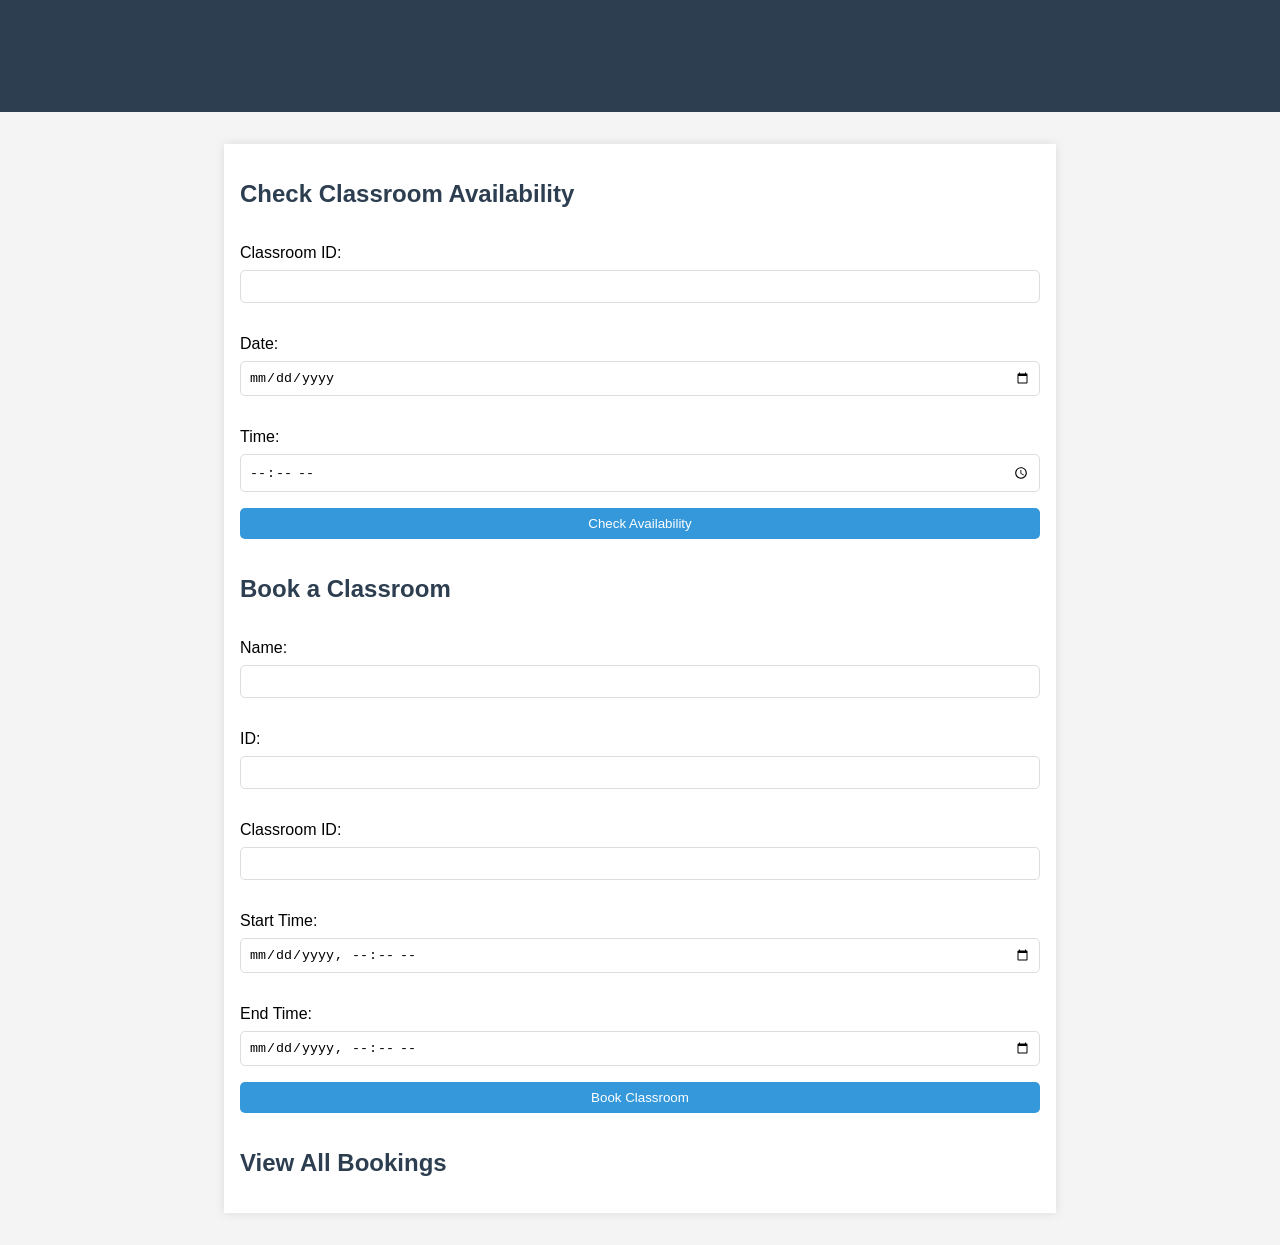
==== classroom availablility page/index.html @ f26d26e1 "classroom availability page created" ====
<!DOCTYPE html>
<html lang="en">
<head>
    <meta charset="UTF-8">
    <meta name="viewport" content="width=device-width, initial-scale=1.0">
    <title>SCMS - Classroom Availability</title>
    <link rel="stylesheet" href="styles.css">
</head>
<body>
    <header>
        <h1>Smart Classroom Management - Classroom Availability</h1>
    </header>

    <main>
        <!-- Check Availability Section -->
        <section class="check-availability">
            <h2>Check Classroom Availability</h2>
            <form id="availabilityForm">
                <label for="classroomID">Classroom ID:</label>
                <input type="text" id="classroomID" required>

                <label for="bookingDate">Date:</label>
                <input type="date" id="bookingDate" required>

                <label for="bookingTime">Time:</label>
                <input type="time" id="bookingTime" required>

                <button type="submit">Check Availability</button>
            </form>
            <div id="availabilityResult">
                <!-- Availability result will be shown here -->
            </div>
        </section>

        <!-- Book Classroom Section -->
        <section class="book-classroom">
            <h2>Book a Classroom</h2>
            <form id="bookingForm">
                <label for="bookerName">Name:</label>
                <input type="text" id="bookerName" required>

                <label for="bookerID">ID:</label>
                <input type="text" id="bookerID" required>

                <label for="classroomToBook">Classroom ID:</label>
                <input type="text" id="classroomToBook" required>

                <label for="bookingStart">Start Time:</label>
                <input type="datetime-local" id="bookingStart" required>

                <label for="bookingEnd">End Time:</label>
                <input type="datetime-local" id="bookingEnd" required>

                <button type="submit">Book Classroom</button>
            </form>
        </section>

        <!-- View Bookings Section -->
        <section class="view-bookings">
            <h2>View All Bookings</h2>
            <ul id="bookingList">
                <!-- Bookings will be displayed here -->
            </ul>
        </section>
    </main>

    <script src="classroom-script.js"></script>
</body>
</html>
---- classroom availablility page/styles.css ----
/* styles.css */
body {
    font-family: Arial, sans-serif;
    background-color: #f4f4f4;
    margin: 0;
    padding: 0;
}

header {
    background-color: #2c3e50;
    color: white;
    padding: 1rem;
    text-align: center;
}

main {
    margin: 2rem auto;
    max-width: 800px;
    background-color: white;
    padding: 1rem;
    box-shadow: 0 0 10px rgba(0, 0, 0, 0.1);
}

h1, h2 {
    color: #2c3e50;
}

form {
    display: flex;
    flex-direction: column;
}

label {
    margin-top: 1rem;
    margin-bottom: 0.5rem;
}

input, select, button {
    padding: 0.5rem;
    margin-bottom: 1rem;
    border-radius: 5px;
    border: 1px solid #ddd;
}

button {
    background-color: #3498db;
    color: white;
    cursor: pointer;
    border: none;
}

button:hover {
    background-color: #2980b9;
}

.resource-status ul {
    list-style-type: none;
    padding: 0;
}

.resource-status li {
    background-color: #ecf0f1;
    padding: 0.5rem;
    margin: 0.5rem 0;
    border-radius: 5px;
    display: flex;
    justify-content: space-between;
}

.resource-status button {
    background-color: #e74c3c;
    color: white;
    border: none;
    padding: 0.5rem;
    cursor: pointer;
    border-radius: 5px;
}

.resource-status button:hover {
    background-color: #c0392b;
}
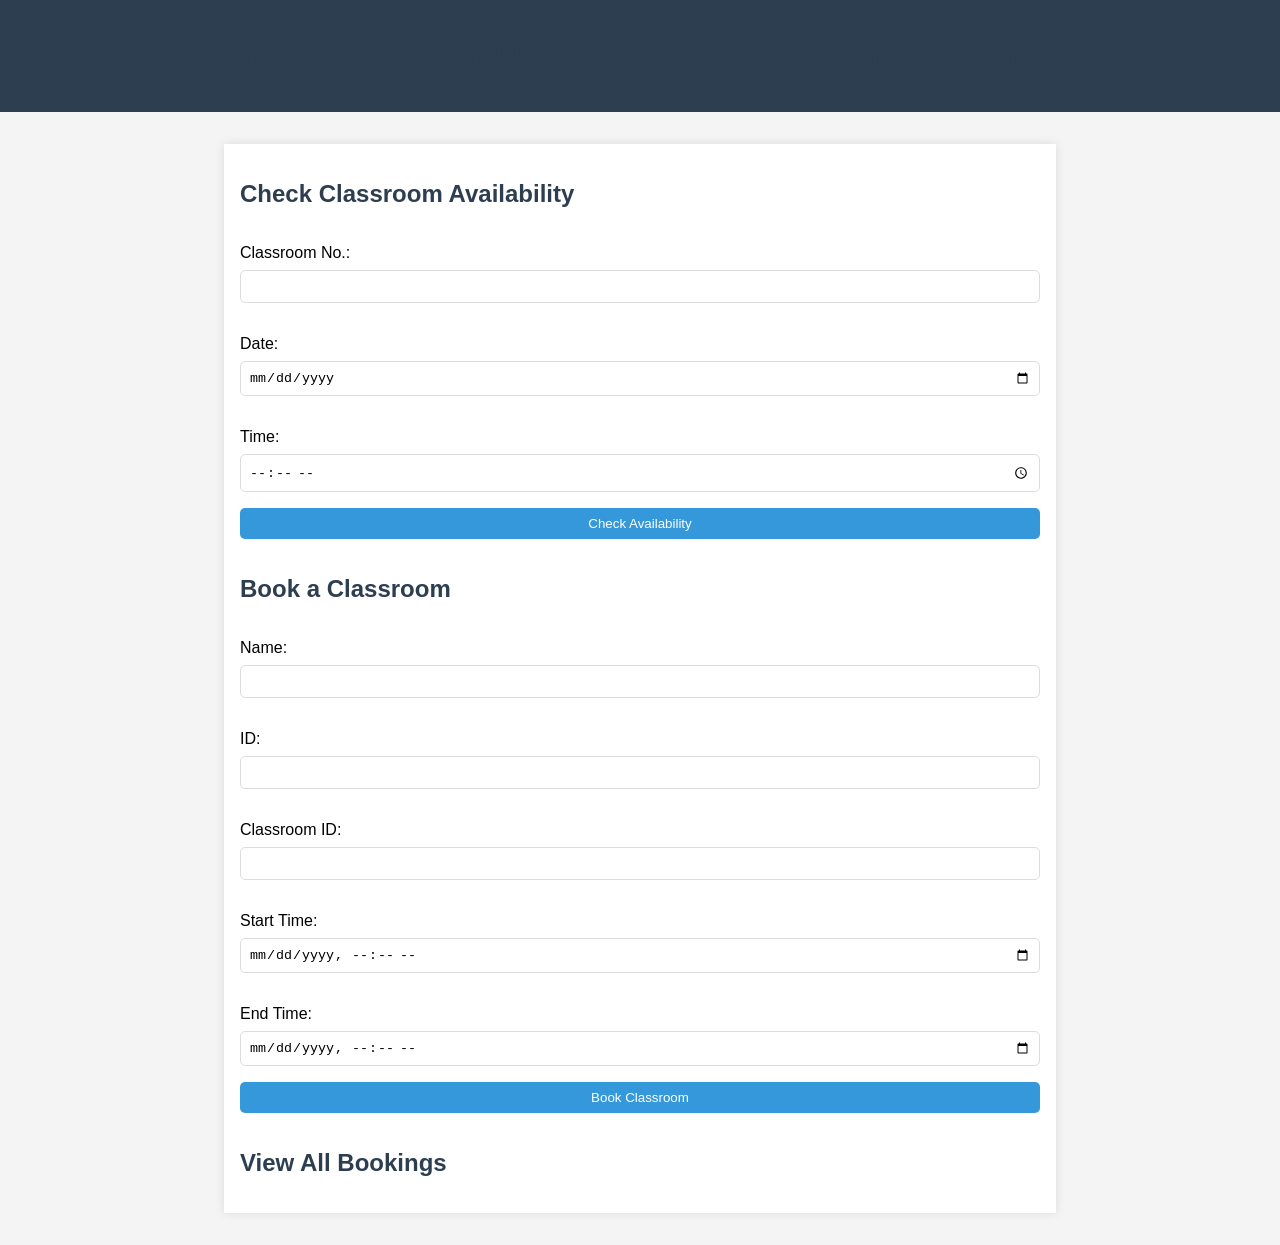
==== commit 90070008: "update index.html" ====
--- a/classroom availablility page/index.html
+++ b/classroom availablility page/index.html
@@ -16,8 +16,8 @@
         <section class="check-availability">
             <h2>Check Classroom Availability</h2>
             <form id="availabilityForm">
-                <label for="classroomID">Classroom ID:</label>
-                <input type="text" id="classroomID" required>
+                <label for="classroomNo.">Classroom No.:</label>
+                <input type="text" id="classroomNo" required>
 
                 <label for="bookingDate">Date:</label>
                 <input type="date" id="bookingDate" required>
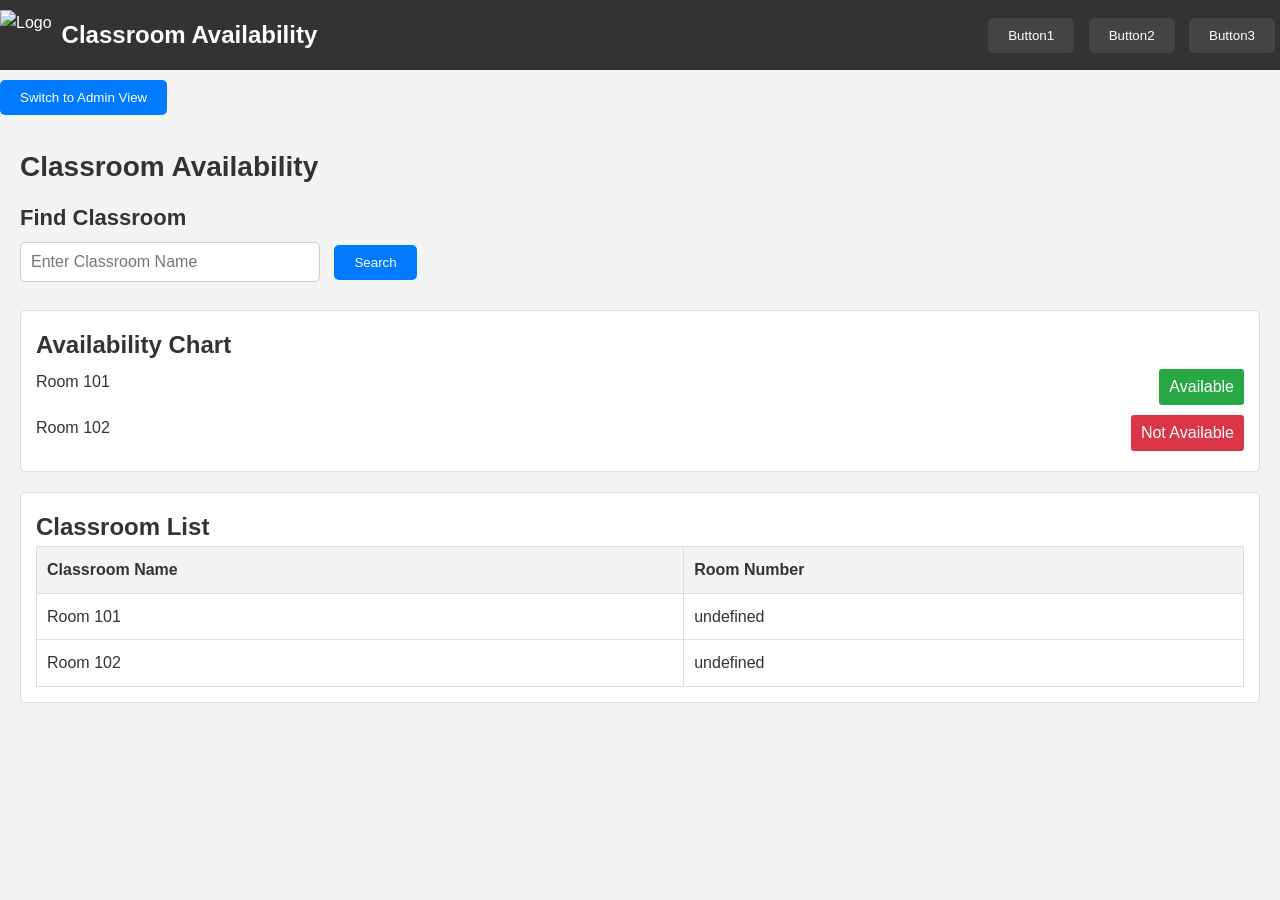
==== commit 8fd55a53: "updated classroom file" ====
--- a/classroom availablility page/index.html
+++ b/classroom availablility page/index.html
@@ -3,67 +3,96 @@
 <head>
     <meta charset="UTF-8">
     <meta name="viewport" content="width=device-width, initial-scale=1.0">
-    <title>SCMS - Classroom Availability</title>
+    <title>Classroom Availability</title>
     <link rel="stylesheet" href="styles.css">
+    <style>
+    </style>
 </head>
 <body>
     <header>
-        <h1>Smart Classroom Management - Classroom Availability</h1>
+        <div class="logo">
+            <img src="../clogo.png" alt="Logo"> <!-- Replace 'logo.png' with your logo image file -->
+            <h1>Classroom Availability</h1>
+        </div>
+        <div class="nav-buttons">
+            <a href="#"><button>Button1</button></a>
+            <a href="#"><button>Button2</button></a>
+            <a href="#"><button>Button3</button></a>
+        </div>
     </header>
 
-    <main>
-        <!-- Check Availability Section -->
-        <section class="check-availability">
-            <h2>Check Classroom Availability</h2>
-            <form id="availabilityForm">
-                <label for="classroomNo.">Classroom No.:</label>
-                <input type="text" id="classroomNo" required>
-
-                <label for="bookingDate">Date:</label>
-                <input type="date" id="bookingDate" required>
-
-                <label for="bookingTime">Time:</label>
-                <input type="time" id="bookingTime" required>
-
-                <button type="submit">Check Availability</button>
-            </form>
-            <div id="availabilityResult">
-                <!-- Availability result will be shown here -->
-            </div>
+    <button id="switchButton">Switch to Admin View</button>
+    
+    <!-- User View -->
+    <main id="userView">
+        <section class="search-classroom">
+            <h1>Classroom Availability</h1>
+            <h2>Find Classroom</h2>
+            <input type="text" id="classroomSearchInput" placeholder="Enter Classroom Name">
+            <button id="searchButton">Search</button>
+            <p id="searchResult"></p>
         </section>
 
-        <!-- Book Classroom Section -->
-        <section class="book-classroom">
-            <h2>Book a Classroom</h2>
-            <form id="bookingForm">
-                <label for="bookerName">Name:</label>
-                <input type="text" id="bookerName" required>
+        <section class="availability-chart">
+            <h2>Availability Chart</h2>
+            <div id="availabilityChart">
+                <!-- Availability chart will be populated here -->
+            </div>
+            <button id="showMoreChartButton" style="display: none;">Show More</button>
+            <button id="showLessChartButton" style="display: none;">Show Less</button>
+        </section>
 
-                <label for="bookerID">ID:</label>
-                <input type="text" id="bookerID" required>
+        <section class="classroom-list">
+            <h2>Classroom List</h2>
+            <table>
+                <thead>
+                    <tr>
+                        <th>Classroom Name</th>
+                        <th>Room Number</th>
+                    </tr>
+                </thead>
+                <tbody id="classroomTableBody">
+                    <!-- Classroom list will be populated here -->
+                </tbody>
+            </table>
+            <button id="showMoreListButton" style="display: none;">Show More</button>
+            <button id="showLessListButton" style="display: none;">Show Less</button>
+        </section>
+    </main>
 
-                <label for="classroomToBook">Classroom ID:</label>
-                <input type="text" id="classroomToBook" required>
-
-                <label for="bookingStart">Start Time:</label>
-                <input type="datetime-local" id="bookingStart" required>
-
-                <label for="bookingEnd">End Time:</label>
-                <input type="datetime-local" id="bookingEnd" required>
-
-                <button type="submit">Book Classroom</button>
+    <!-- Admin View -->
+    <main id="adminView" style="display: none;">
+        <section class="add-classroom">
+            <h2>Add Classroom</h2>
+            <form id="addClassroomForm">
+                <input type="text" id="newClassroomName" placeholder="Classroom Name" required>
+                <input type="text" id="newRoomNumber" placeholder="Room Number" required>
+                <select id="newAvailability" required>
+                    <option value="true">Available</option>
+                    <option value="false">Not Available</option>
+                </select>
+                <button type="submit">Add Classroom</button>
             </form>
         </section>
 
-        <!-- View Bookings Section -->
-        <section class="view-bookings">
-            <h2>View All Bookings</h2>
-            <ul id="bookingList">
-                <!-- Bookings will be displayed here -->
-            </ul>
+        <section class="classroom-list">
+            <h2>Classroom List</h2>
+            <table>
+                <thead>
+                    <tr>
+                        <th>Classroom Name</th>
+                        <th>Room Number</th>
+                        <th>Availability</th>
+                        <th>Actions</th>
+                    </tr>
+                </thead>
+                <tbody id="adminClassroomTableBody">
+                    <!-- Admin classroom list will be populated here -->
+                </tbody>
+            </table>
         </section>
     </main>
 
-    <script src="classroom-script.js"></script>
+    <script src="script.js"></script>
 </body>
 </html>
--- a/classroom availablility page/styles.css
+++ b/classroom availablility page/styles.css
@@ -1,81 +1,207 @@
-/* styles.css */
+/* Basic Reset */
+* {
+    margin: 0;
+    padding: 0;
+    box-sizing: border-box;
+}
+
+/* Body and General Styles */
 body {
     font-family: Arial, sans-serif;
+    line-height: 1.6;
     background-color: #f4f4f4;
-    margin: 0;
-    padding: 0;
+    color: #333;
 }
 
 header {
-    background-color: #2c3e50;
-    color: white;
-    padding: 1rem;
-    text-align: center;
+    background: #333;
+    color: #fff;
+    padding: 10px 0;
+    display: flex;
+    justify-content: space-between;
+    align-items: center;
+}
+
+header .logo {
+    display: flex;
+    align-items: center;
+}
+
+header .logo img {
+    height: 50px;
+    margin-right: 10px;
+}
+
+header .logo h1 {
+    font-size: 24px;
+}
+
+header .nav-buttons button {
+    background: #444;
+    color: #fff;
+    border: none;
+    padding: 10px 20px;
+    margin: 0 5px;
+    cursor: pointer;
+    border-radius: 5px;
+}
+
+header .nav-buttons button:hover {
+    background: #555;
+}
+
+button {
+    background: #007bff;
+    color: #fff;
+    border: none;
+    padding: 10px 20px;
+    border-radius: 5px;
+    cursor: pointer;
+    margin: 10px 0;
+}
+
+button:hover {
+    background: #0056b3;
 }
 
 main {
-    margin: 2rem auto;
-    max-width: 800px;
-    background-color: white;
-    padding: 1rem;
-    box-shadow: 0 0 10px rgba(0, 0, 0, 0.1);
-}
-
-h1, h2 {
-    color: #2c3e50;
-}
-
-form {
+    padding: 20px;
+}
+
+/* User View Styles */
+#userView {
+    display: block;
+}
+
+.search-classroom, .availability-chart, .classroom-list {
+    margin-bottom: 20px;
+}
+
+.search-classroom h1 {
+    font-size: 28px;
+    margin-bottom: 10px;
+}
+
+.search-classroom h2 {
+    font-size: 22px;
+}
+
+.search-classroom input {
+    padding: 10px;
+    font-size: 16px;
+    width: 300px;
+    border: 1px solid #ccc;
+    border-radius: 5px;
+}
+
+.search-classroom button {
+    margin-left: 10px;
+}
+
+.availability-chart {
+    background: #fff;
+    border: 1px solid #ddd;
+    padding: 15px;
+    border-radius: 5px;
+}
+
+.availability-chart .chart-bar {
+    display: flex;
+    justify-content: space-between;
+    padding: 5px 0;
+}
+
+.availability-chart .status-label {
+    padding: 5px 10px;
+    border-radius: 3px;
+}
+
+.available-label {
+    background: #28a745;
+    color: #fff;
+}
+
+.not-available-label {
+    background: #dc3545;
+    color: #fff;
+}
+
+.classroom-list {
+    background: #fff;
+    border: 1px solid #ddd;
+    padding: 15px;
+    border-radius: 5px;
+}
+
+.classroom-list table {
+    width: 100%;
+    border-collapse: collapse;
+}
+
+.classroom-list th, .classroom-list td {
+    padding: 10px;
+    border: 1px solid #ddd;
+    text-align: left;
+}
+
+.classroom-list th {
+    background: #f4f4f4;
+}
+
+.classroom-list button {
+    background: #17a2b8;
+}
+
+.classroom-list button:hover {
+    background: #138496;
+}
+
+/* Admin View Styles */
+#adminView {
+    display: none;
+}
+
+.add-classroom {
+    background: #fff;
+    border: 1px solid #ddd;
+    padding: 15px;
+    border-radius: 5px;
+    margin-bottom: 20px;
+}
+
+.add-classroom form {
     display: flex;
     flex-direction: column;
 }
 
-label {
-    margin-top: 1rem;
-    margin-bottom: 0.5rem;
-}
-
-input, select, button {
-    padding: 0.5rem;
-    margin-bottom: 1rem;
-    border-radius: 5px;
-    border: 1px solid #ddd;
-}
-
-button {
-    background-color: #3498db;
-    color: white;
-    cursor: pointer;
-    border: none;
-}
-
-button:hover {
-    background-color: #2980b9;
-}
-
-.resource-status ul {
-    list-style-type: none;
-    padding: 0;
-}
-
-.resource-status li {
-    background-color: #ecf0f1;
-    padding: 0.5rem;
-    margin: 0.5rem 0;
-    border-radius: 5px;
-    display: flex;
-    justify-content: space-between;
-}
-
-.resource-status button {
-    background-color: #e74c3c;
-    color: white;
-    border: none;
-    padding: 0.5rem;
-    cursor: pointer;
-    border-radius: 5px;
-}
-
-.resource-status button:hover {
-    background-color: #c0392b;
-}
+.add-classroom input, .add-classroom select {
+    padding: 10px;
+    font-size: 16px;
+    margin-bottom: 10px;
+    border: 1px solid #ccc;
+    border-radius: 5px;
+}
+
+.add-classroom button {
+    background: #28a745;
+}
+
+.add-classroom button:hover {
+    background: #218838;
+}
+
+/* Responsive Styles */
+@media (max-width: 768px) {
+    header {
+        flex-direction: column;
+        align-items: flex-start;
+    }
+
+    header .nav-buttons {
+        margin-top: 10px;
+    }
+
+    .search-classroom input {
+        width: 100%;
+    }
+}
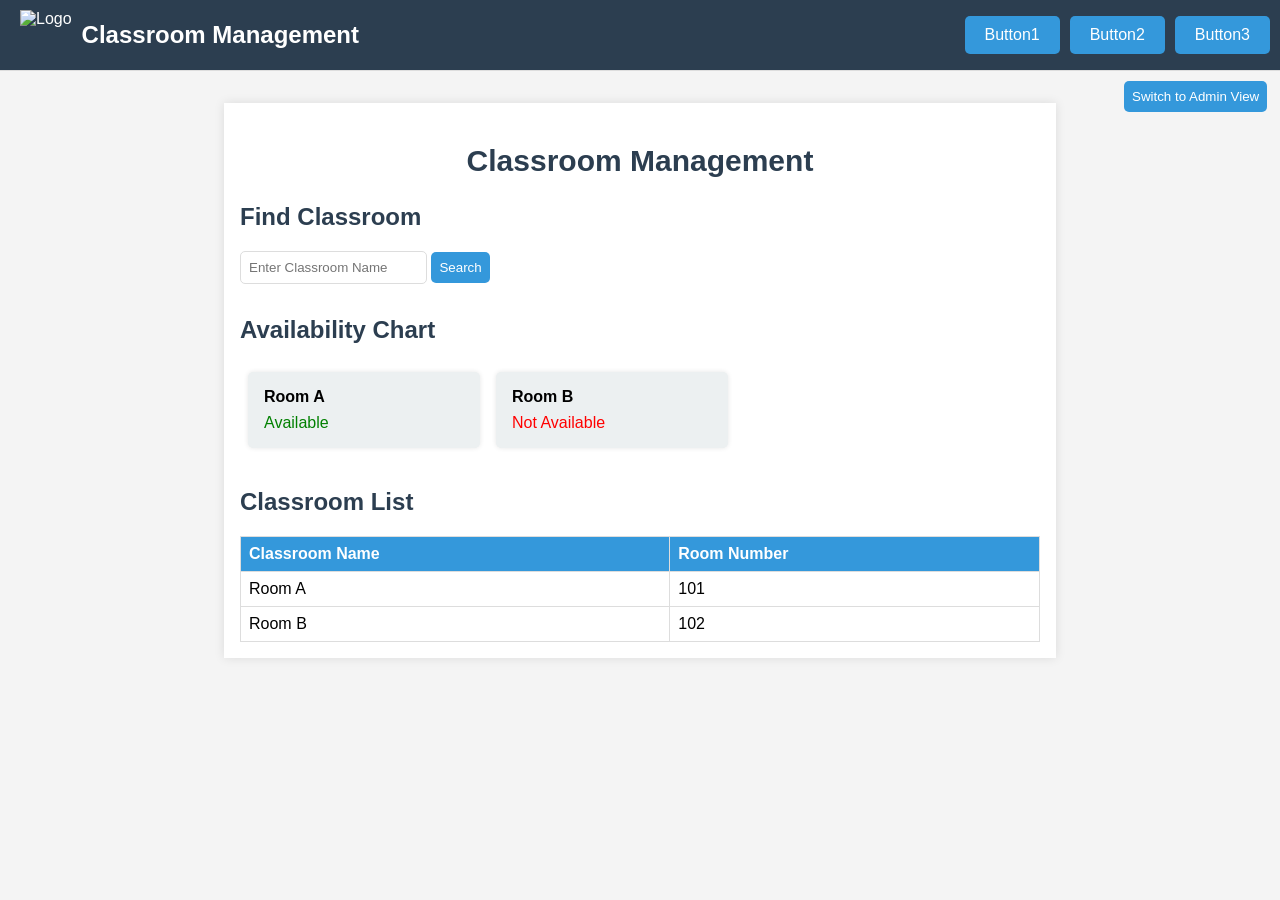
==== commit ebabca9e: "updated classroom availibilty" ====
--- a/classroom availablility page/index.html
+++ b/classroom availablility page/index.html
@@ -3,16 +3,14 @@
 <head>
     <meta charset="UTF-8">
     <meta name="viewport" content="width=device-width, initial-scale=1.0">
-    <title>Classroom Availability</title>
+    <title>Classroom Management</title>
     <link rel="stylesheet" href="styles.css">
-    <style>
-    </style>
 </head>
 <body>
     <header>
         <div class="logo">
             <img src="../clogo.png" alt="Logo"> <!-- Replace 'logo.png' with your logo image file -->
-            <h1>Classroom Availability</h1>
+            <h1>Classroom Management</h1>
         </div>
         <div class="nav-buttons">
             <a href="#"><button>Button1</button></a>
@@ -26,7 +24,7 @@
     <!-- User View -->
     <main id="userView">
         <section class="search-classroom">
-            <h1>Classroom Availability</h1>
+            <h1>Classroom Management</h1>
             <h2>Find Classroom</h2>
             <input type="text" id="classroomSearchInput" placeholder="Enter Classroom Name">
             <button id="searchButton">Search</button>
--- a/classroom availablility page/styles.css
+++ b/classroom availablility page/styles.css
@@ -1,207 +1,208 @@
-/* Basic Reset */
-* {
+/* styles.css */
+body {
+    font-family: Arial, sans-serif;
+    background-color: #f4f4f4;
     margin: 0;
     padding: 0;
-    box-sizing: border-box;
-}
-
-/* Body and General Styles */
-body {
-    font-family: Arial, sans-serif;
-    line-height: 1.6;
-    background-color: #f4f4f4;
-    color: #333;
 }
 
 header {
-    background: #333;
-    color: #fff;
-    padding: 10px 0;
-    display: flex;
+    background-color: #2c3e50;
+    color: white;
+    padding: 1rem;
+    display: flex;
+    align-items: center;
     justify-content: space-between;
+    padding: 10px;
+    border-bottom: 1px solid #ddd;
+}
+
+header h1 {
+    color: #ffffff;
+    margin: 0;
+    font-size: 1.5em;
+    flex-grow: 1;
+}
+
+.logo {
+    display: flex;
     align-items: center;
 }
 
-header .logo {
+.logo img {
+    height: 50px;
+    margin-left: 10px;
+    margin-right: 10px;
+}
+
+.nav-buttons {
     display: flex;
     align-items: center;
 }
 
-header .logo img {
-    height: 50px;
-    margin-right: 10px;
-}
-
-header .logo h1 {
-    font-size: 24px;
-}
-
-header .nav-buttons button {
-    background: #444;
-    color: #fff;
-    border: none;
+.nav-buttons button {
+    margin-left: 10px;
     padding: 10px 20px;
-    margin: 0 5px;
+    font-size: 1em;
+    border: none;
+    border-radius: 5px;
     cursor: pointer;
-    border-radius: 5px;
-}
-
-header .nav-buttons button:hover {
-    background: #555;
+}
+
+.nav-buttons button:hover {
+    background-color: #ddd;
+}
+
+#switchButton {
+    float: right;
+    margin-top: 0.75%;
+    margin-right: 1%;
+    top: 1rem;
+    right: 1rem;
+    background-color: #3498db;
+    color: white;
+    cursor: pointer;
+    border: none;
+    padding: 0.5rem;
+    border-radius: 5px;
+}
+
+#switchButton:hover {
+    background-color: #2980b9;
+}
+
+main {
+    margin: 2rem auto;
+    max-width: 800px;
+    background-color: white;
+    padding: 1rem;
+    box-shadow: 0 0 10px rgba(0, 0, 0, 0.1);
+}
+
+h1 {
+    text-align: center;
+    font-size: 30px;
+    color: #2c3e50;
+} 
+h2 {
+    color: #2c3e50;
+}
+
+form {
+    display: flex;
+    gap: 1rem;
+    margin-bottom: 1rem;
+}
+
+input, select, button {
+    padding: 0.5rem;
+    border-radius: 5px;
+    border: 1px solid #ddd;
 }
 
 button {
-    background: #007bff;
-    color: #fff;
-    border: none;
-    padding: 10px 20px;
-    border-radius: 5px;
+    background-color: #3498db;
+    color: white;
     cursor: pointer;
-    margin: 10px 0;
+    border: none;
 }
 
 button:hover {
-    background: #0056b3;
-}
-
-main {
-    padding: 20px;
-}
-
-/* User View Styles */
-#userView {
-    display: block;
-}
-
-.search-classroom, .availability-chart, .classroom-list {
-    margin-bottom: 20px;
-}
-
-.search-classroom h1 {
-    font-size: 28px;
-    margin-bottom: 10px;
-}
-
-.search-classroom h2 {
-    font-size: 22px;
-}
-
-.search-classroom input {
-    padding: 10px;
-    font-size: 16px;
-    width: 300px;
-    border: 1px solid #ccc;
-    border-radius: 5px;
-}
-
-.search-classroom button {
-    margin-left: 10px;
+    background-color: #2980b9;
+}
+
+.search-classroom {
+    margin-bottom: 2rem;
 }
 
 .availability-chart {
-    background: #fff;
-    border: 1px solid #ddd;
-    padding: 15px;
-    border-radius: 5px;
-}
-
-.availability-chart .chart-bar {
-    display: flex;
-    justify-content: space-between;
-    padding: 5px 0;
-}
-
-.availability-chart .status-label {
-    padding: 5px 10px;
-    border-radius: 3px;
+    margin-bottom: 2rem;
+}
+
+.availability-chart #availabilityChart {
+    display: flex;
+    flex-wrap: wrap;
+}
+
+.chart-bar {
+    background-color: #ecf0f1;
+    border-radius: 5px;
+    padding: 1rem;
+    margin: 0.5rem;
+    width: 100%;
+    max-width: 200px;
+    box-shadow: 0 0 5px rgba(0, 0, 0, 0.1);
+}
+
+.bar-label {
+    font-weight: bold;
+}
+
+.status-label {
+    margin-top: 0.5rem;
 }
 
 .available-label {
-    background: #28a745;
-    color: #fff;
+    color: green;
 }
 
 .not-available-label {
-    background: #dc3545;
-    color: #fff;
-}
-
-.classroom-list {
-    background: #fff;
-    border: 1px solid #ddd;
-    padding: 15px;
-    border-radius: 5px;
-}
-
-.classroom-list table {
+    color: red;
+}
+
+table {
     width: 100%;
     border-collapse: collapse;
 }
 
-.classroom-list th, .classroom-list td {
-    padding: 10px;
+th, td {
     border: 1px solid #ddd;
+    padding: 0.5rem;
     text-align: left;
 }
 
-.classroom-list th {
-    background: #f4f4f4;
-}
-
-.classroom-list button {
-    background: #17a2b8;
-}
-
-.classroom-list button:hover {
-    background: #138496;
-}
-
-/* Admin View Styles */
-#adminView {
-    display: none;
-}
-
-.add-classroom {
-    background: #fff;
-    border: 1px solid #ddd;
-    padding: 15px;
-    border-radius: 5px;
-    margin-bottom: 20px;
-}
-
-.add-classroom form {
-    display: flex;
-    flex-direction: column;
-}
-
-.add-classroom input, .add-classroom select {
-    padding: 10px;
-    font-size: 16px;
-    margin-bottom: 10px;
-    border: 1px solid #ccc;
-    border-radius: 5px;
-}
-
-.add-classroom button {
-    background: #28a745;
-}
-
-.add-classroom button:hover {
-    background: #218838;
-}
-
-/* Responsive Styles */
-@media (max-width: 768px) {
-    header {
-        flex-direction: column;
-        align-items: flex-start;
-    }
-
-    header .nav-buttons {
-        margin-top: 10px;
-    }
-
-    .search-classroom input {
-        width: 100%;
-    }
-}
+th {
+    background-color: #3498db;
+    color: white;
+}
+
+.available {
+    color: green;
+    font-weight: bold;
+}
+
+.not-available {
+    color: red;
+    font-weight: bold;
+}
+
+.edit-button {
+    background-color: #f39c12;
+}
+
+.delete-button {
+    background-color: #e74c3c;
+}
+
+.edit-button:hover {
+    background-color: #e67e22;
+}
+
+.delete-button:hover {
+    background-color: #c0392b;
+}
+
+.editable {
+    background-color: #f9f9f9;
+}
+
+.editable[contenteditable="false"] {
+    background-color: #ffffff;
+    cursor: not-allowed;
+}
+
+input.edit-field {
+    width: 100%;
+    border: none;
+    padding: 0.5rem;
+}
